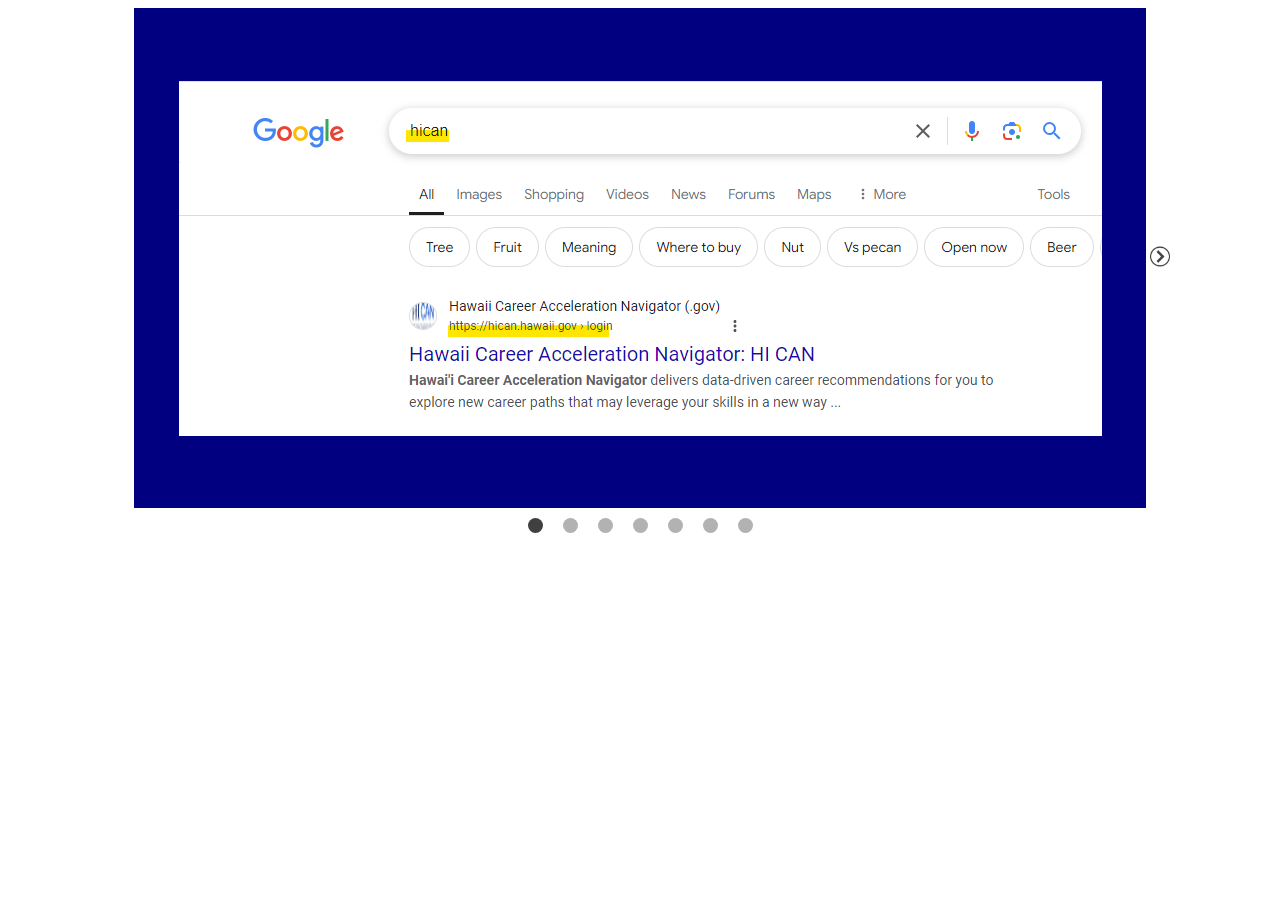
==== index.html @ 8596a047 "initialcommit" ====
<!DOCTYPE html>
<html lang="en">

<head>
    <meta charset="UTF-8">
    <meta name="viewport" content="width=device-width, intial-scale=1.0">
    <meta http-equiv="X-UA-Compatible" content="ie=edge">
    <title>GHH/WDD Job-Seeker Services Carousel</title>
    <link rel="stylesheet" href="css/style.css">
</head>
<body>
    <div class="carousel">
        <button class="carousel__button carousel__button--left is-hidden">
            <img src="./img/left-arrow.png" alt="">
        </button>

        <div class="carousel__track-container">
            <ul class="carousel__track">
                <li class="carousel__slide current-slide">
                    <img class= "carousel__image" src="./img/HICAN_1.png" alt="">
                </li>
                <li class="carousel__slide">
                    <img class= "carousel__image" src="./img/HICAN_2.png" alt="">
                </li>
                <li class="carousel__slide">
                    <img class= "carousel__image" src="img/HICAN_3.png" alt="">
                </li>
                <li class="carousel__slide">
                    <img class=" carousel__image" src="img/HICAN_4.png" alt="">
                </li>
                <li class="carousel__slide">
                    <img class=" carousel__image" src="img/HICAN_5.png" alt="">
                </li>
                <li class="carousel__slide">
                    <img class=" carousel__image" src="img/HICAN_6.png" alt="">
                </li>
                <li class="carousel__slide">
                    <img class=" carousel__image" src="img/HICAN_7.png" alt="">
                </li>
            </ul>
        </div>

        <button class="carousel__button carousel__button--right">
            <img src="./img/right-arrow.png" alt="">
        </button>
        <div class="carousel__nav">
            <button class="carousel__indicator current-slide"></button>
            <button class="carousel__indicator"></button>
            <button class="carousel__indicator"></button>
            <button class="carousel__indicator"></button>
            <button class="carousel__indicator"></button>
            <button class="carousel__indicator"></button>
            <button class="carousel__indicator"></button>
        </div>
    </div>
    <script src="js/carousel.js"></script>
       
</body>
</html>
---- css/style.css ----
.carousel {
    position: relative;
    height:500px;
    width:80%;
    margin:0 auto;

}
.carousel__image {
    width: 100%;
    height: 100%;
    object-fit: scale-down;

}

.carousel__track-container {
    background:navy;
    height: 100%;
    position:relative;
    overflow: hidden;
}

.carousel__track {
    padding:0;
    margin:0;
    list-style:none;
    position: relative;
    height: 100%;
    transition: transform 250ms ease-in;

}

.carousel__slide {
    position:absolute;
    top:0;
    bottom:0;
    width: 100%;
}

.carousel__button {
    position:absolute;
    top:50%;
    transform: translateY(-50%);
    background: transparent;
    border: 0;
    cursor:pointer;
}
.carousel__button--left {
    left:-30px;
}
.carousel__button--right {
    right:-30px
}

.carousel__button img {
    width: 20px;
}

.carousel__nav {
    /*background: pink;*/
    display:flex;
    justify-content:center;
    padding: 10px 0;
}

.carousel__indicator {
    border: 0;
    border-radius: 50%;
    width:15px;
    height: 15px;
    background: rgba(0,0,0,.3);
    margin: 0 10px; 
    cursor: pointer;

}

.carousel__indicator.current-slide {
    background: rgba(0,0,0,.75)
}

.is-hidden {display:none;}
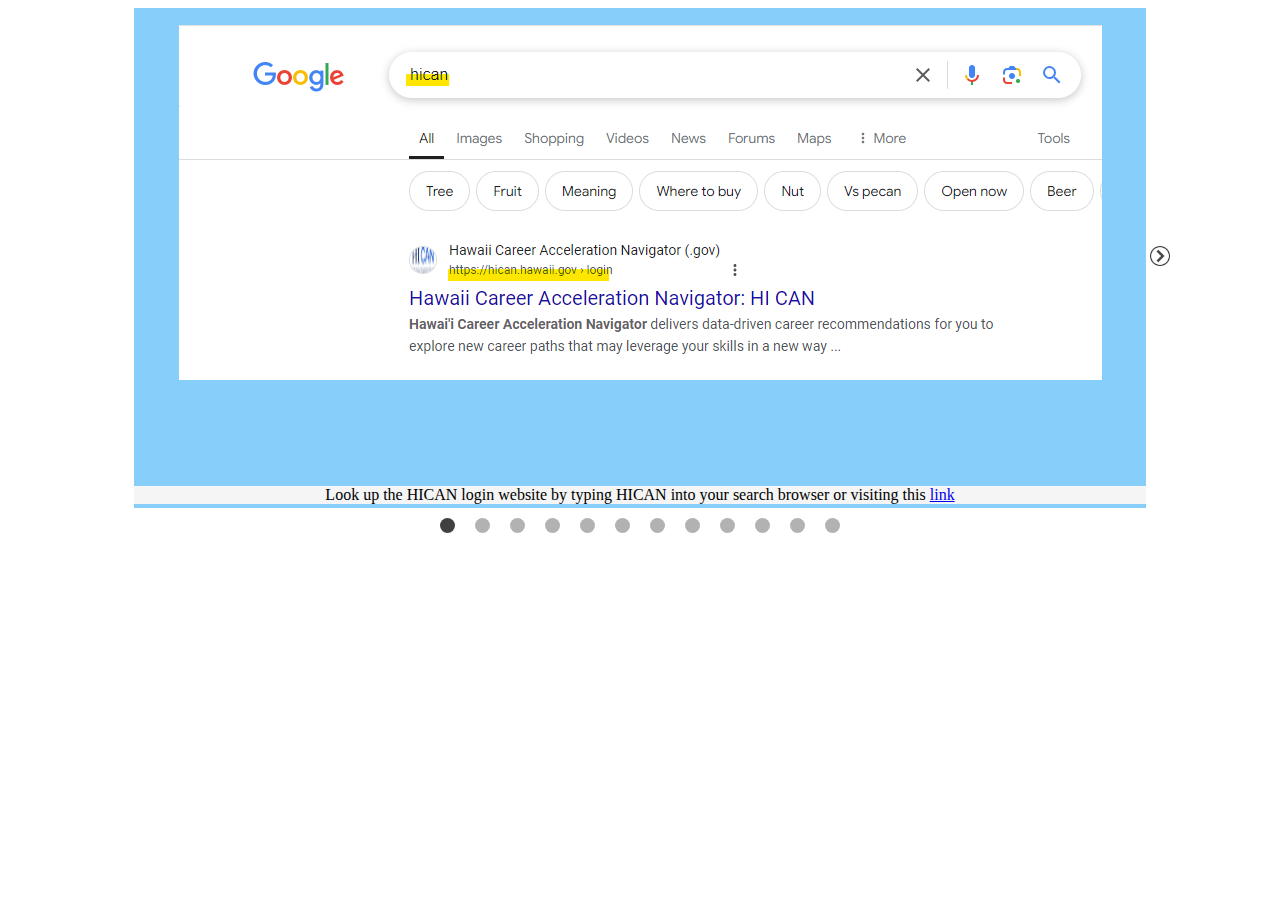
==== commit d3da2338: "initialcommit" ====
--- a/index.html
+++ b/index.html
@@ -7,6 +7,17 @@
     <meta http-equiv="X-UA-Compatible" content="ie=edge">
     <title>GHH/WDD Job-Seeker Services Carousel</title>
     <link rel="stylesheet" href="css/style.css">
+    <style>
+    @font-face {
+        font-family: Lexend;
+        src:url(https://fonts.googleapis.com/css?family=Lexend)
+        }
+    * {
+        box-sizing:border-box;
+        font-family: Lexend;
+
+    }
+    </style>
 </head>
 <body>
     <div class="carousel">
@@ -17,25 +28,62 @@
         <div class="carousel__track-container">
             <ul class="carousel__track">
                 <li class="carousel__slide current-slide">
-                    <img class= "carousel__image" src="./img/HICAN_1.png" alt="">
+                    <div><img class= "carousel__image" src="./img/HICAN_1.png" alt=""></div>
+                    <div class="text"><text>Look up the HICAN login website by typing HICAN into your search browser or visiting this <a href="https://hican.hawaii.gov/login" target="_blank">link</a></text></div>
                 </li>
+                
                 <li class="carousel__slide">
                     <img class= "carousel__image" src="./img/HICAN_2.png" alt="">
+                    <div class="text"><text><b>Step 1 will take you to this page.</b> Click the drop down in the top right to change the language of the page, or
+                        if a specific language is not listed, you can find a list of phone numbers that may provide further assistance. 
+                        Then, <b>Click <em>Sign in or Sign up for a HI Connect Account</em> to create an account</b>. </text></div>
                 </li>
+
                 <li class="carousel__slide">
                     <img class= "carousel__image" src="img/HICAN_3.png" alt="">
+                    <div class="text"><text><b>Step 2 will take you to this sign-in page.</b> If you have a login from previously accessing the HICAN system, 
+                        sign-in using those credentials in the two clickable text boxes. <b>If you are signing up, click <em><b>Sign up now (highlighted in yellow)</b></em></b></text></div>
                 </li>
                 <li class="carousel__slide">
                     <img class=" carousel__image" src="img/HICAN_4.png" alt="">
+                    <div class="text"><text><b>Step 3 will take you to this page.</b> Put in your information, using an email that you have quick and direct access, 
+                        then click <em><b>Send verification code</b></em>. <b>Save the verification code</b> and put it into the box that loads, then click <em><b>Create to make an account.</b></em></text></div>
                 </li>
                 <li class="carousel__slide">
                     <img class=" carousel__image" src="img/HICAN_5.png" alt="">
+                    <div class="text"><text>Once your account has been made, you will move through putting in your personal information. 
+                        First, <b>legal name, birthdate, social security, phone number, and zipcode.</b></text></div>
                 </li>
                 <li class="carousel__slide">
                     <img class=" carousel__image" src="img/HICAN_6.png" alt="">
+                    <div class="text"><text>Then, <b>your work experience/resume.</b> Make sure you have <b>dates of employment, job titles, 
+                        and other relevant information</b> as this will be used to create an automated job search.</text></div>
                 </li>
                 <li class="carousel__slide">
                     <img class=" carousel__image" src="img/HICAN_7.png" alt="">
+                    <div class="text"><text>Finally, the <b>areas you would like to use the HICAN system in connecting with employment.</b></text></div>
+                </li>
+                <li class="carousel__slide">
+                    <img class=" carousel__image" src="img/HICAN_8.png" alt="">
+                    <div class="text"><text>Once you have completed all the steps, you will be taken to the <b>dashboard</b> where you can <b>search for jobs filtered to your preferences, 
+                        edit your resume, and connect with employers by clicking <em>Learn More And Apply</em>.</b></text></div>
+                </li>
+                <li class="carousel__slide">
+                    <img class=" carousel__image" src="img/HICAN_9.png" alt="">
+                    <div class="text"><text>From the <b>dashboard</b> you can visit the <b>Skills and Experience Tab</b> to update your <b>resume, education, and skills.</b></text></div>  
+                </li>
+                <li class="carousel__slide">
+                    <img class=" carousel__image" src="img/HICAN_10.png" alt="">
+                    <div class="text"><text>Additionally, under <b>Skills and Experience</b> you can choose from <b>recommened skills, update work experience, and your contact information</b> 
+                        which will be used to further filter recommended jobs for you to apply</text></div>
+                </li>
+                <li class="carousel__slide">
+                    <img class="carousel__image" src="img/HICAN_11.png" alt="">
+                    <div class="text"><text>Another item on the dashboard is <b>View Helpful Benefits for Job-Seekers</b> where you can see if you qualify for assistance programs from the state like SNAP, see the eligibility requirements above.</text></div>
+                </li>
+                <li class="carousel__slide">
+                    <img class=" carousel__image" src="img/HICAN_12.png" alt="">
+                    <div class="text"><text>Additionally, under the <b>View Helpful Benefits for Job-Seekers</b> you can learn how to apply for <b>help with bills & expenses</b> as well as <b>help with healthcare coverage</b> and learn the eligibility requirements and application process for both.</text></div>
                 </li>
             </ul>
         </div>
@@ -51,6 +99,11 @@
             <button class="carousel__indicator"></button>
             <button class="carousel__indicator"></button>
             <button class="carousel__indicator"></button>
+            <button class="carousel__indicator"></button>
+            <button class="carousel__indicator"></button>
+            <button class="carousel__indicator"></button>
+            <button class="carousel__indicator"></button>
+            <button class="carousel__indicator"></button>
         </div>
     </div>
     <script src="js/carousel.js"></script>
--- a/css/style.css
+++ b/css/style.css
@@ -12,11 +12,26 @@
 
 }
 
+/*added 7/23*/ 
+
+.text {
+    position: absolute;
+    bottom: 4px;
+    left: 0;
+    width: 100%;
+    text-align: center;
+    background-color: whitesmoke;
+}
+
+
+
+/*added 7/23 */
 .carousel__track-container {
-    background:navy;
+    background: lightskyblue;
     height: 100%;
     position:relative;
     overflow: hidden;
+    
 }
 
 .carousel__track {
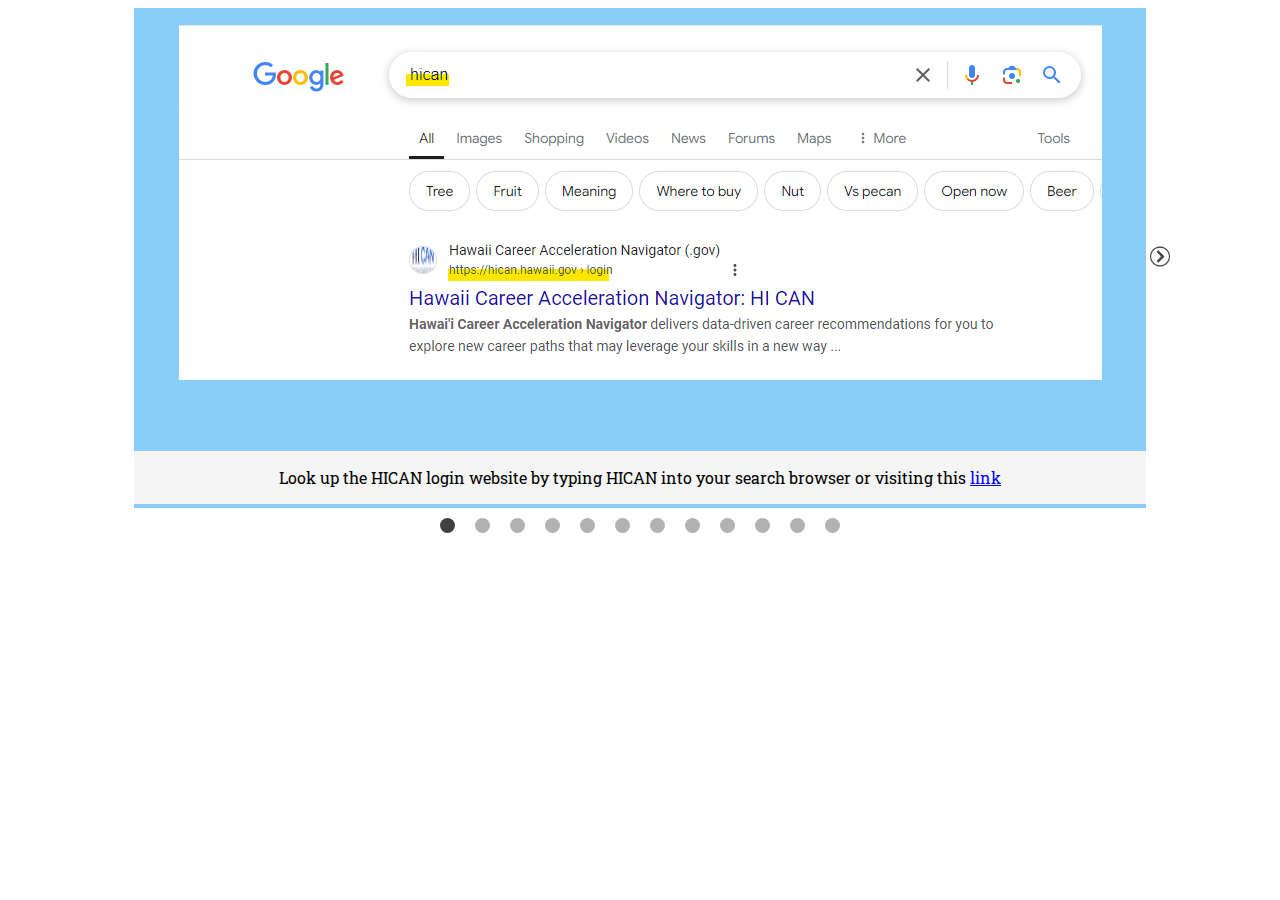
==== commit 1205006a: "init" ====
--- a/index.html
+++ b/index.html
@@ -7,17 +7,8 @@
     <meta http-equiv="X-UA-Compatible" content="ie=edge">
     <title>GHH/WDD Job-Seeker Services Carousel</title>
     <link rel="stylesheet" href="css/style.css">
-    <style>
-    @font-face {
-        font-family: Lexend;
-        src:url(https://fonts.googleapis.com/css?family=Lexend)
-        }
-    * {
-        box-sizing:border-box;
-        font-family: Lexend;
-
-    }
-    </style>
+    <link href="https://fonts.googleapis.com/css2?family=Domine:wght@400;500;600;700&display=swap" rel="stylesheet">
+    <link href="https://fonts.googleapis.com/css2?family=Roboto+Slab:wght@100;200;300;400;500;600;700;800;900&display=swap" rel="stylesheet">
 </head>
 <body>
     <div class="carousel">
@@ -29,7 +20,7 @@
             <ul class="carousel__track">
                 <li class="carousel__slide current-slide">
                     <div><img class= "carousel__image" src="./img/HICAN_1.png" alt=""></div>
-                    <div class="text"><text>Look up the HICAN login website by typing HICAN into your search browser or visiting this <a href="https://hican.hawaii.gov/login" target="_blank">link</a></text></div>
+                    <div class="text"><p>Look up the HICAN login website by typing HICAN into your search browser or visiting this <a href="https://hican.hawaii.gov/login" target="_blank">link</a></p></div>
                 </li>
                 
                 <li class="carousel__slide">
--- a/css/style.css
+++ b/css/style.css
@@ -21,6 +21,9 @@
     width: 100%;
     text-align: center;
     background-color: whitesmoke;
+    font-family: "Roboto Slab", serif;
+    font-optical-sizing: auto;
+    font-style: normal;
 }
 
 
